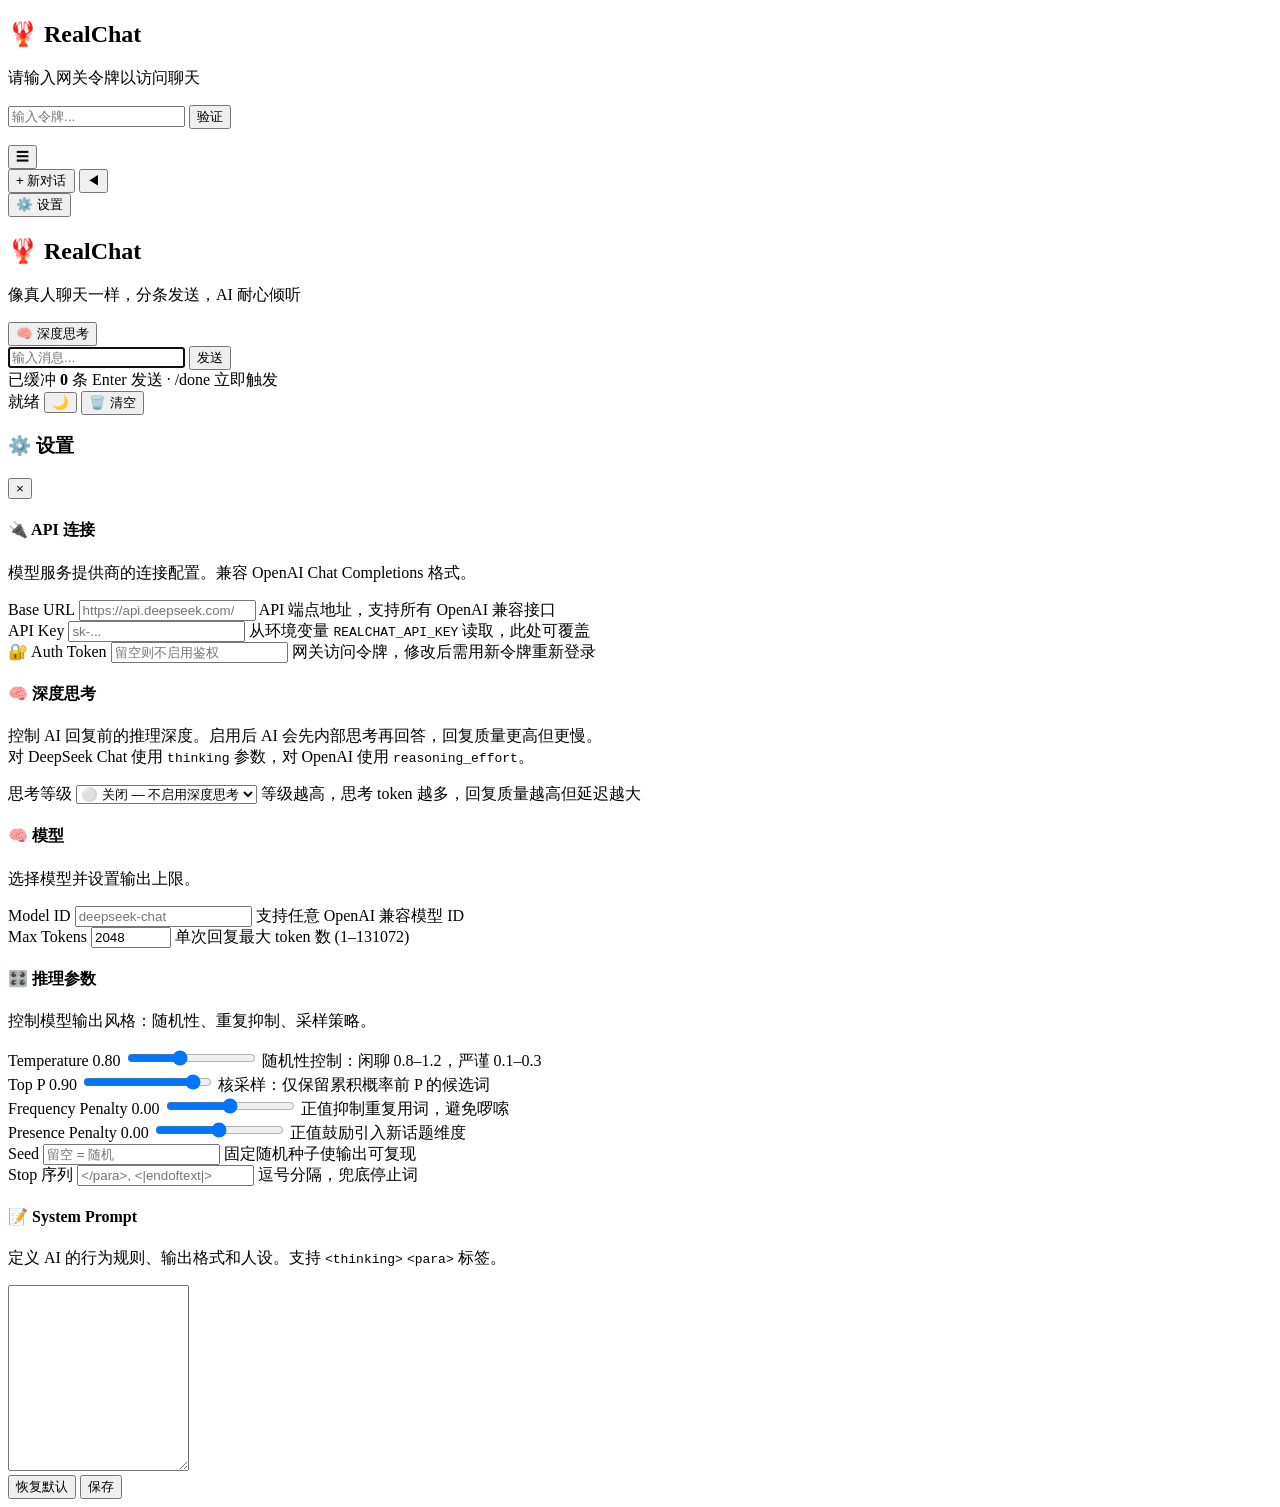
==== static/index.html @ a7dbc33a "Initial commit: RealChat v2 - 碎片化输入 + 结构化分段输出 - 7 级深度思考（设置面板 + 输入区开关） - 网关令牌鉴权 - 多会话管理 + JSON 持久化 - " ====
<!DOCTYPE html>
<html lang="zh-CN">
<head>
<meta charset="UTF-8">
<meta name="viewport" content="width=device-width, initial-scale=1.0">
<title>RealChat 🦞</title>
<link rel="stylesheet" href="/style.css">
</head>
<body>

<!-- 登录遮罩 -->
<div id="auth-overlay" class="auth-overlay">
  <div class="auth-card">
    <h2>🦞 RealChat</h2>
    <p class="auth-desc">请输入网关令牌以访问聊天</p>
    <div class="auth-input-row">
      <input type="password" id="auth-token-input" class="auth-input"
             placeholder="输入令牌..." autocomplete="off">
      <button id="auth-login-btn" class="auth-btn">验证</button>
    </div>
    <p id="auth-error" class="auth-error hidden"></p>
  </div>
</div>

<button id="sidebar-toggler-fab" title="展开侧边栏">☰</button>
<div id="app">
  <!-- 左侧边栏 -->
  <aside id="sidebar">
    <div id="sidebar-header">
      <button id="new-chat-btn" title="新建对话">+ 新对话</button>
      <button id="toggle-sidebar-btn" title="收起侧边栏">◀</button>
    </div>
    <div id="chat-list"></div>
    <div id="sidebar-footer">
      <button id="settings-btn" title="设置">⚙️ 设置</button>
    </div>
  </aside>

  <!-- 主区域 -->
  <main id="main-area">
    <!-- 聊天区 -->
    <div id="chat-area">
      <div id="messages">
        <div class="welcome-msg">
          <h2>🦞 RealChat</h2>
          <p>像真人聊天一样，分条发送，AI 耐心倾听</p>
        </div>
      </div>
    </div>

    <!-- 输入区 -->
    <div id="input-area">
      <!-- 深度思考开关 -->
      <div id="thinking-controls">
        <div class="thinking-bar">
          <button id="think-toggle-btn" class="think-toggle" title="切换深度思考">
            <span class="think-icon">🧠</span>
            <span class="think-label">深度思考</span>
          </button>
        </div>
      </div>
      <div id="input-row">
        <input type="text" id="message-input" placeholder="输入消息..." autofocus>
        <button id="send-btn" title="发送 (Enter)">发送</button>
      </div>
      <div id="buffer-bar">
        <span id="buffer-indicator" class="hidden">
          已缓冲 <b id="buffer-count">0</b> 条
        </span>
        <span id="input-hint">
          Enter 发送 · <span class="done-cmd">/done</span> 立即触发
        </span>
      </div>
    </div>

    <!-- 状态栏 -->
    <div id="status-bar">
      <span id="status-text">就绪</span>
      <span id="status-right">
        <button id="theme-btn" title="切换主题">🌙</button>
        <button id="clear-btn" title="清空当前对话">🗑️ 清空</button>
      </span>
    </div>
  </main>
</div>

<!-- 设置弹窗 -->
<div id="settings-modal" class="modal-overlay hidden">
  <div class="modal-content modal-wide">
    <div class="modal-header">
      <h3>⚙️ 设置</h3>
      <button id="modal-close-btn" class="modal-close">&times;</button>
    </div>
    <div class="modal-body">

      <!-- 分区1：API 连接 (Provider) -->
      <div class="settings-section">
        <h4 class="section-title">🔌 API 连接</h4>
        <p class="section-desc">模型服务提供商的连接配置。兼容 OpenAI Chat Completions 格式。</p>
        <div class="settings-grid">
          <div class="setting-group setting-group-wide">
            <label class="setting-label" for="setting-api_base_url">Base URL</label>
            <input type="url" id="setting-api_base_url" class="setting-input"
                   placeholder="https://api.deepseek.com/v1"
                   list="api-base-suggestions">
            <datalist id="api-base-suggestions">
              <option value="https://api.deepseek.com/v1">DeepSeek</option>
              <option value="https://api.openai.com/v1">OpenAI</option>
              <option value="https://open.bigmodel.cn/api/paas/v4">智谱 GLM</option>
              <option value="https://dashscope.aliyuncs.com/compatible-mode/v1">通义千问</option>
              <option value="https://api.moonshot.cn/v1">Moonshot</option>
            </datalist>
            <span class="setting-hint">API 端点地址，支持所有 OpenAI 兼容接口</span>
          </div>
          <div class="setting-group setting-group-wide">
            <label class="setting-label" for="setting-api_key">API Key</label>
            <input type="password" id="setting-api_key" class="setting-input"
                   placeholder="sk-...">
            <span class="setting-hint">从环境变量 <code>REALCHAT_API_KEY</code> 读取，此处可覆盖</span>
          </div>
          <div class="setting-group setting-group-wide">
            <label class="setting-label" for="setting-auth_token">🔐 Auth Token</label>
            <input type="password" id="setting-auth_token" class="setting-input"
                   placeholder="留空则不启用鉴权">
            <span class="setting-hint">网关访问令牌，修改后需用新令牌重新登录</span>
          </div>
        </div>
      </div>

      <!-- 分区2：深度思考 -->
      <div class="settings-section">
        <h4 class="section-title">🧠 深度思考</h4>
        <p class="section-desc">控制 AI 回复前的推理深度。启用后 AI 会先内部思考再回答，回复质量更高但更慢。
        <br>对 DeepSeek Chat 使用 <code>thinking</code> 参数，对 OpenAI 使用 <code>reasoning_effort</code>。</p>
        <div class="settings-grid">
          <div class="setting-group">
            <label class="setting-label" for="setting-thinking_level">思考等级</label>
            <select id="setting-thinking_level" class="setting-input">
              <option value="off">⚪ 关闭 — 不启用深度思考</option>
              <option value="minimal">💭 极简 — 512 tokens</option>
              <option value="low">🔹 低 — 1024 tokens</option>
              <option value="medium">🔶 中 — 2048 tokens</option>
              <option value="high">🔴 高 — 4096 tokens</option>
              <option value="extra_high">🔥 极高 — 8192 tokens</option>
              <option value="maximum">💥 最大 — 16384 tokens</option>
            </select>
            <span class="setting-hint">等级越高，思考 token 越多，回复质量越高但延迟越大</span>
          </div>
          <div class="setting-group setting-group-single">
            <!-- placeholder for grid alignment -->
          </div>
        </div>
      </div>

      <!-- 分区3：模型 -->
      <div class="settings-section">
        <h4 class="section-title">🧠 模型</h4>
        <p class="section-desc">选择模型并设置输出上限。</p>
        <div class="settings-grid">
          <div class="setting-group">
            <label class="setting-label" for="setting-model">Model ID</label>
            <input type="text" id="setting-model" class="setting-input"
                   placeholder="deepseek-chat"
                   list="model-suggestions">
            <datalist id="model-suggestions">
              <option value="deepseek-chat">DeepSeek Chat — 通用对话</option>
              <option value="deepseek-reasoner">DeepSeek Reasoner — 深度推理</option>
              <option value="gpt-4o">GPT-4o — OpenAI 旗舰</option>
              <option value="gpt-4o-mini">GPT-4o Mini — 轻量快速</option>
              <option value="claude-3-5-sonnet">Claude 3.5 Sonnet</option>
              <option value="glm-4-flash">GLM-4 Flash — 智谱免费</option>
              <option value="qwen-turbo">通义千问 Turbo</option>
            </datalist>
            <span class="setting-hint">支持任意 OpenAI 兼容模型 ID</span>
          </div>
          <div class="setting-group">
            <label class="setting-label" for="setting-max_tokens">Max Tokens</label>
            <input type="number" id="setting-max_tokens" class="setting-input"
                   min="1" max="131072" step="64" value="2048">
            <span class="setting-hint">单次回复最大 token 数 (1–131072)</span>
          </div>
        </div>
      </div>

      <!-- 分区4：推理参数 (Inference) -->
      <div class="settings-section">
        <h4 class="section-title">🎛️ 推理参数</h4>
        <p class="section-desc">控制模型输出风格：随机性、重复抑制、采样策略。</p>
        <div class="settings-grid">

          <div class="setting-group">
            <label class="setting-label">Temperature <span class="setting-range-val" id="val-temp">0.80</span></label>
            <input type="range" id="setting-temperature" min="0" max="2" step="0.05" value="0.8" class="setting-range">
            <span class="setting-hint">随机性控制：闲聊 0.8–1.2，严谨 0.1–0.3</span>
          </div>

          <div class="setting-group">
            <label class="setting-label">Top P <span class="setting-range-val" id="val-topp">0.90</span></label>
            <input type="range" id="setting-top_p" min="0" max="1" step="0.05" value="0.9" class="setting-range">
            <span class="setting-hint">核采样：仅保留累积概率前 P 的候选词</span>
          </div>

          <div class="setting-group">
            <label class="setting-label">Frequency Penalty <span class="setting-range-val" id="val-freq">0.00</span></label>
            <input type="range" id="setting-frequency_penalty" min="-2" max="2" step="0.05" value="0" class="setting-range">
            <span class="setting-hint">正值抑制重复用词，避免啰嗦</span>
          </div>

          <div class="setting-group">
            <label class="setting-label">Presence Penalty <span class="setting-range-val" id="val-pres">0.00</span></label>
            <input type="range" id="setting-presence_penalty" min="-2" max="2" step="0.05" value="0" class="setting-range">
            <span class="setting-hint">正值鼓励引入新话题维度</span>
          </div>

          <div class="setting-group">
            <label class="setting-label" for="setting-seed">Seed</label>
            <input type="number" id="setting-seed" class="setting-input" placeholder="留空 = 随机">
            <span class="setting-hint">固定随机种子使输出可复现</span>
          </div>

          <div class="setting-group">
            <label class="setting-label" for="setting-stop">Stop 序列</label>
            <input type="text" id="setting-stop" class="setting-input"
                   placeholder="</para>, <|endoftext|>">
            <span class="setting-hint">逗号分隔，兜底停止词</span>
          </div>

        </div>
      </div>

      <!-- 分区5：System Prompt -->
      <div class="settings-section">
        <h4 class="section-title">📝 System Prompt</h4>
        <p class="section-desc">定义 AI 的行为规则、输出格式和人设。支持 <code>&lt;thinking&gt;</code> <code>&lt;para&gt;</code> 标签。</p>
        <textarea id="setting-prompt" class="setting-textarea" rows="12"
                  spellcheck="false"></textarea>
      </div>

    </div>
    <div class="modal-footer">
      <button id="setting-reset-btn" class="btn-secondary">恢复默认</button>
      <button id="setting-save-btn" class="btn-primary">保存</button>
    </div>
  </div>
</div>

<script src="/app.js"></script>
</body>
</html>
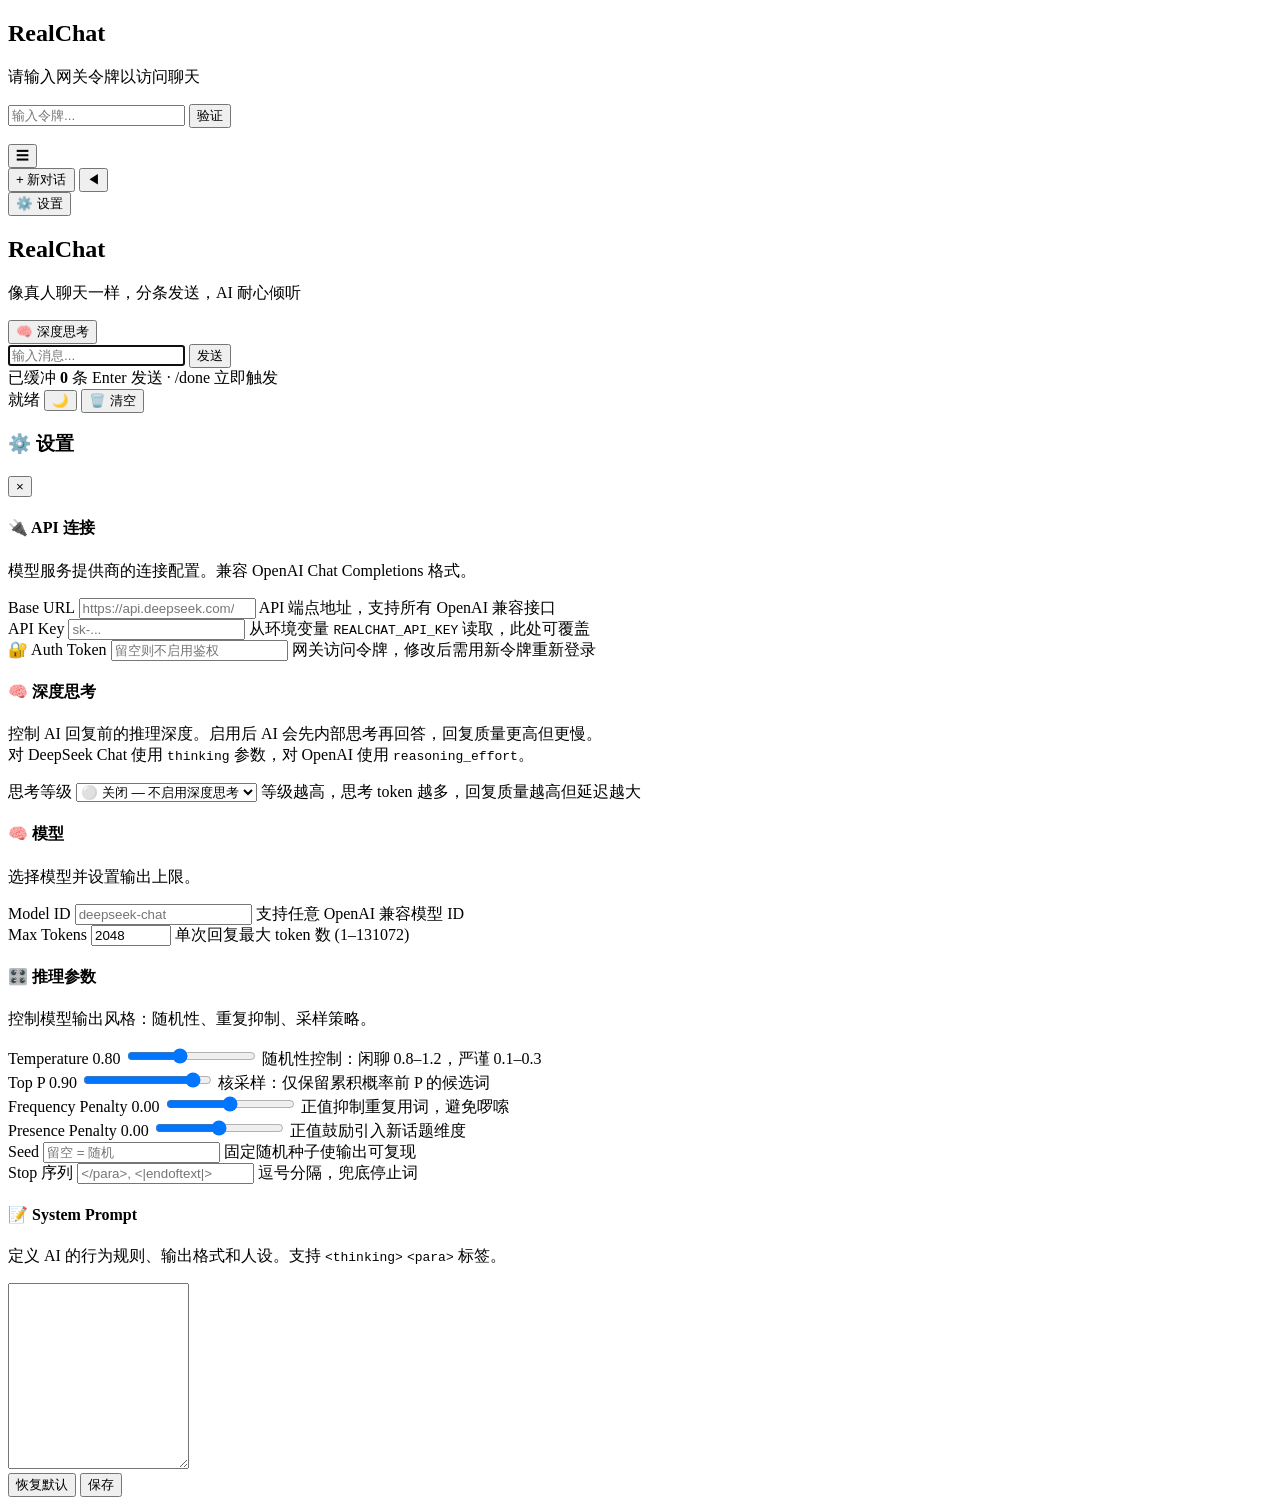
==== commit f0aaaea7: "Remove all references" ====
--- a/static/index.html
+++ b/static/index.html
@@ -3,7 +3,7 @@
 <head>
 <meta charset="UTF-8">
 <meta name="viewport" content="width=device-width, initial-scale=1.0">
-<title>RealChat 🦞</title>
+<title>RealChat </title>
 <link rel="stylesheet" href="/style.css">
 </head>
 <body>
@@ -11,7 +11,7 @@
 <!-- 登录遮罩 -->
 <div id="auth-overlay" class="auth-overlay">
   <div class="auth-card">
-    <h2>🦞 RealChat</h2>
+    <h2>RealChat</h2>
     <p class="auth-desc">请输入网关令牌以访问聊天</p>
     <div class="auth-input-row">
       <input type="password" id="auth-token-input" class="auth-input"
@@ -42,7 +42,7 @@
     <div id="chat-area">
       <div id="messages">
         <div class="welcome-msg">
-          <h2>🦞 RealChat</h2>
+          <h2>RealChat</h2>
           <p>像真人聊天一样，分条发送，AI 耐心倾听</p>
         </div>
       </div>
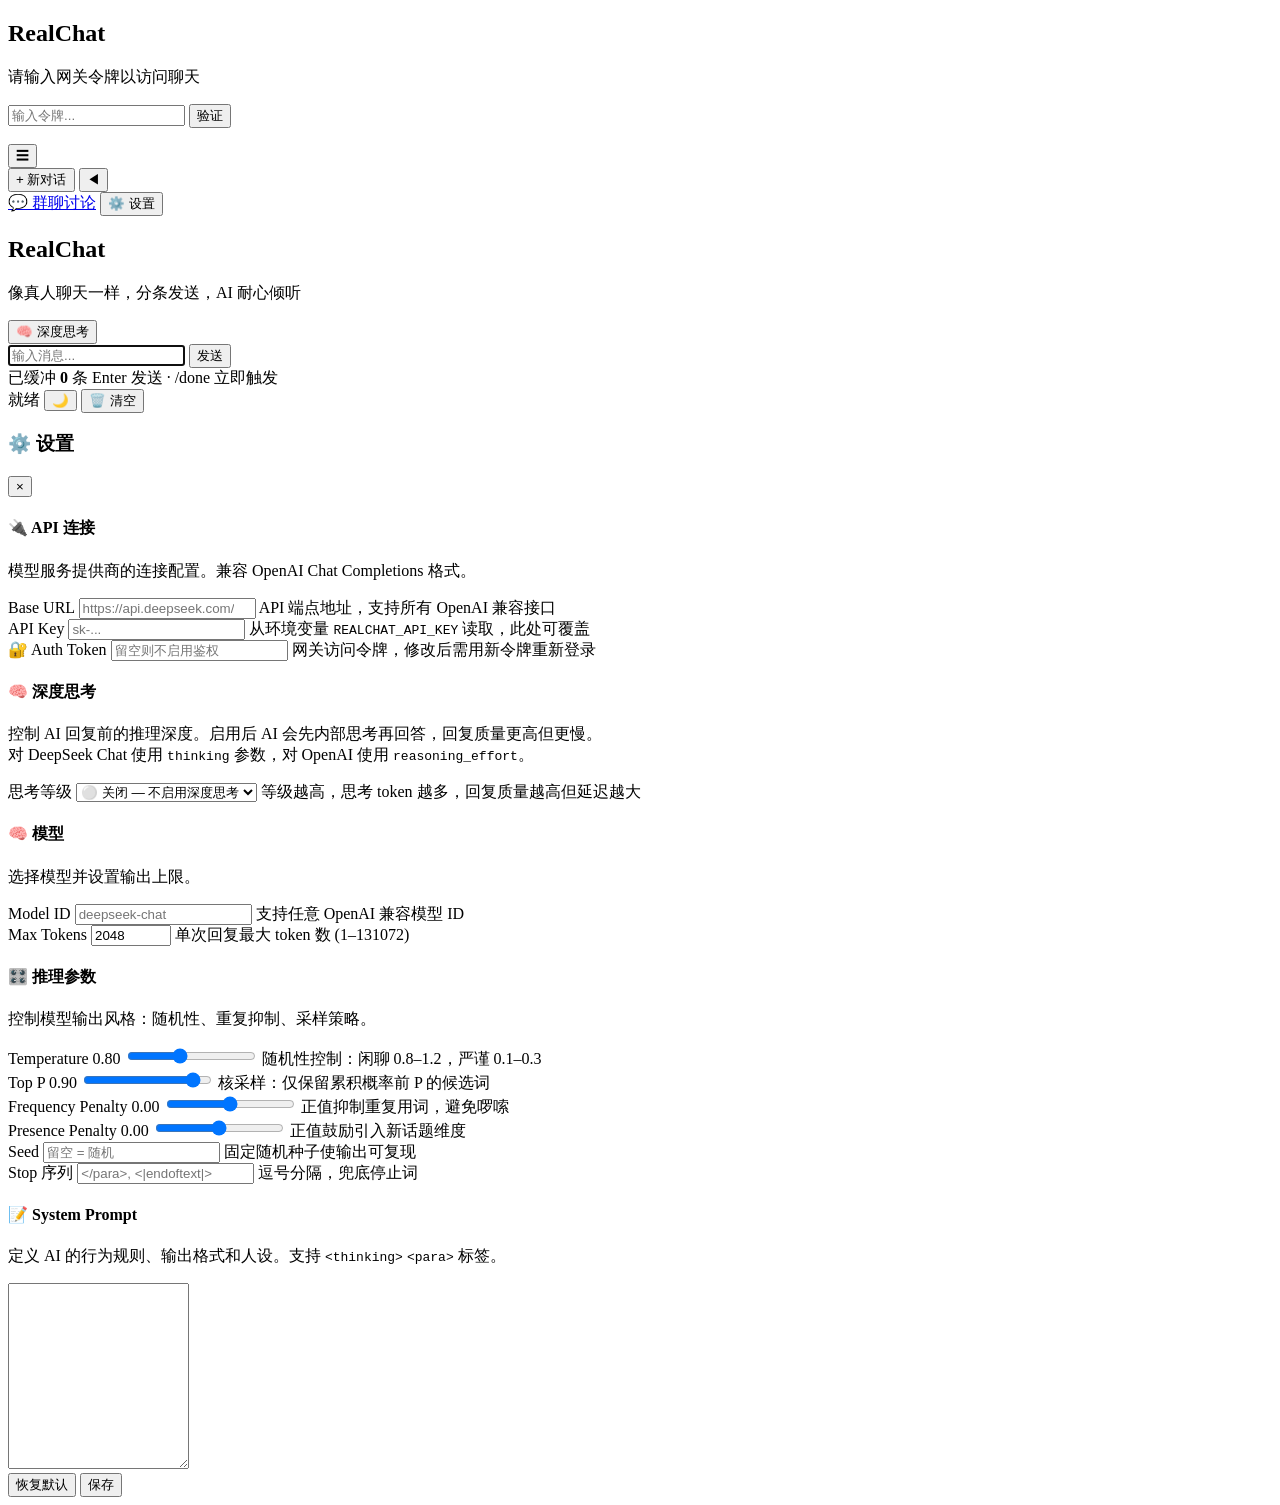
==== commit 1a3c730a: "💬 Multi-agent group discussion mode Core: - DiscussionRoom 回合制状态机（讨论引擎） - 随机发言顺序 + 全量上下文注入 - Token 耗" ====
--- a/static/index.html
+++ b/static/index.html
@@ -32,6 +32,7 @@
     </div>
     <div id="chat-list"></div>
     <div id="sidebar-footer">
+      <a href="/discussion.html" id="discussion-btn" class="sidebar-link-btn" title="群聊讨论">💬 群聊讨论</a>
       <button id="settings-btn" title="设置">⚙️ 设置</button>
     </div>
   </aside>
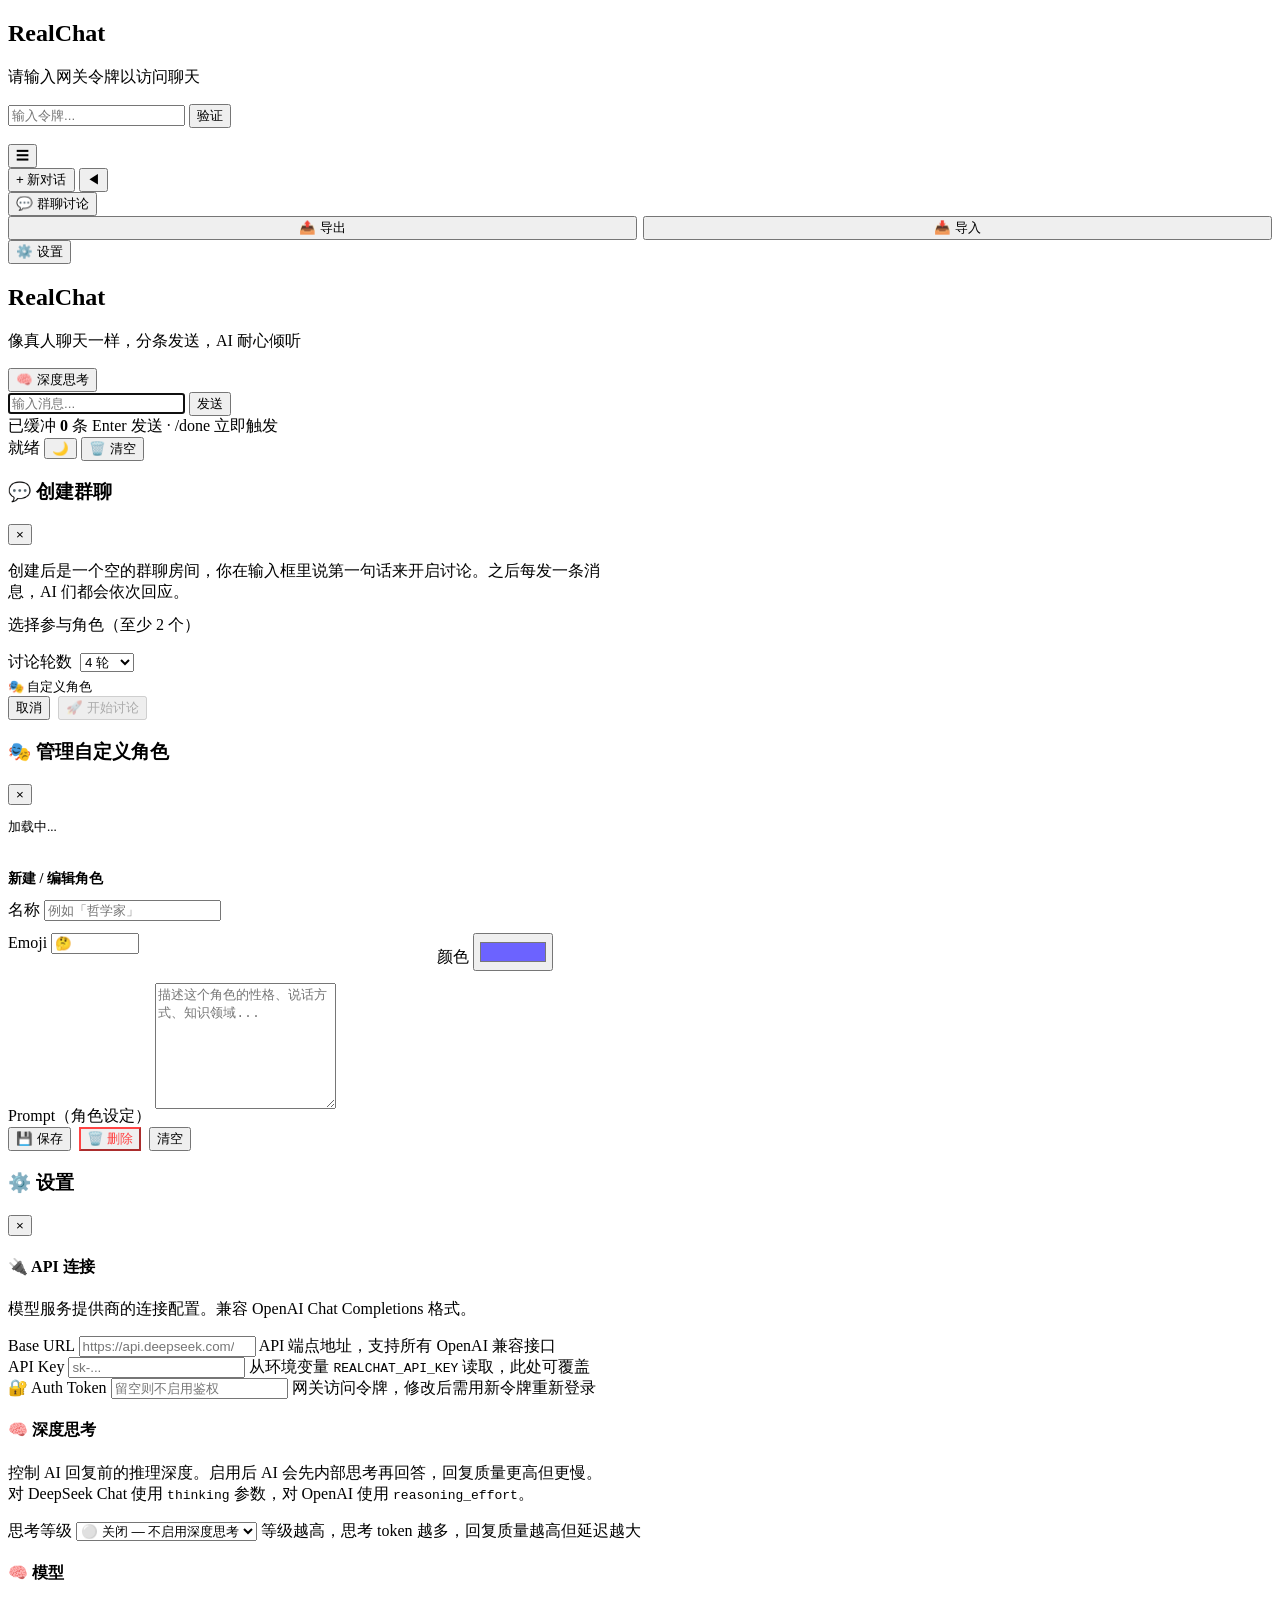
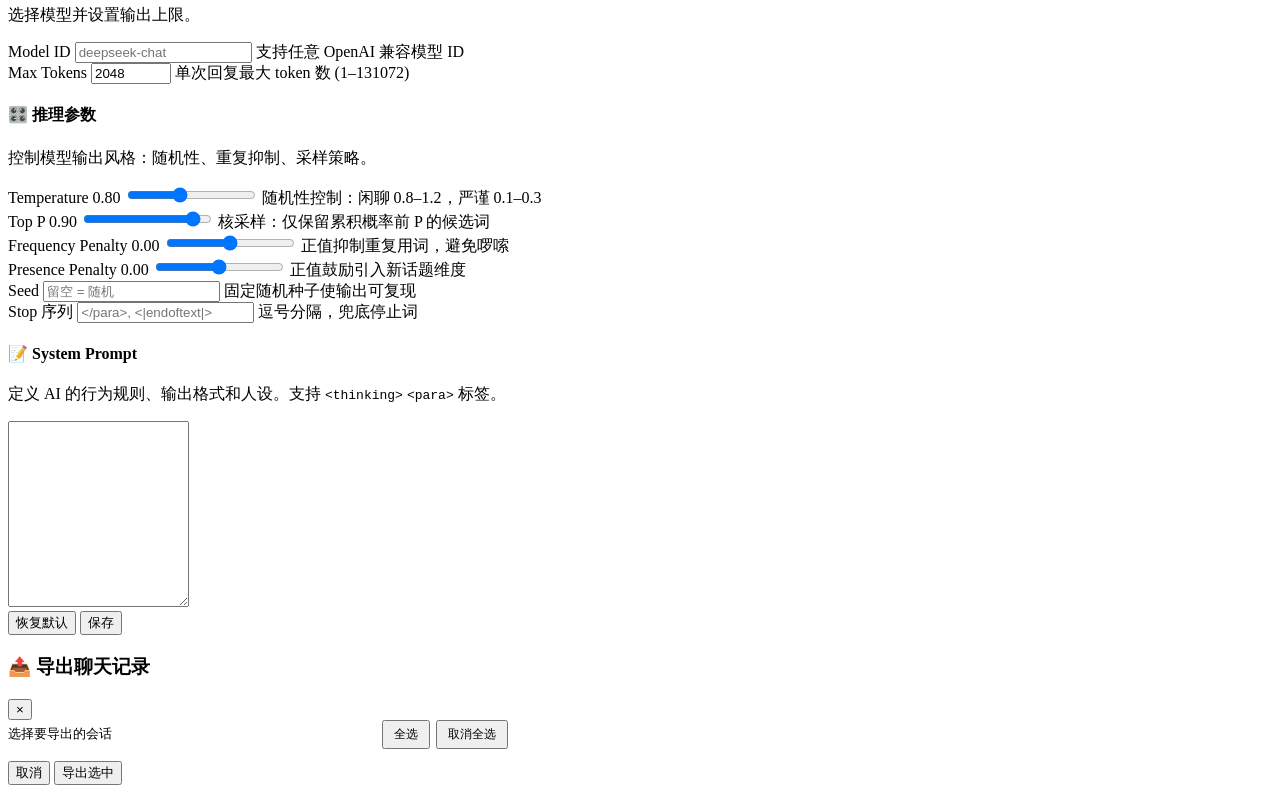
==== commit f12fac29: "🚀 v2.0: 群聊集成主UI + 8角色 + 导入导出 + 持久群聊房间 - 群聊讨论集成到主聊天界面（废弃独立 discussion 页面） - 8 种预设角色 + 自定义角色创建编辑 - 群聊作" ====
--- a/static/index.html
+++ b/static/index.html
@@ -4,7 +4,7 @@
 <meta charset="UTF-8">
 <meta name="viewport" content="width=device-width, initial-scale=1.0">
 <title>RealChat </title>
-<link rel="stylesheet" href="/style.css">
+<link rel="stylesheet" href="/style.css?v=2.0.0">
 </head>
 <body>
 
@@ -32,7 +32,12 @@
     </div>
     <div id="chat-list"></div>
     <div id="sidebar-footer">
-      <a href="/discussion.html" id="discussion-btn" class="sidebar-link-btn" title="群聊讨论">💬 群聊讨论</a>
+      <button id="discussion-modal-btn" class="sidebar-link-btn" title="群聊讨论">💬 群聊讨论</button>
+      <div style="display:flex;gap:6px;">
+        <button id="export-btn" class="sidebar-link-btn" title="导出聊天记录" style="flex:1;">📤 导出</button>
+        <button id="import-btn" class="sidebar-link-btn" title="导入聊天记录" style="flex:1;">📥 导入</button>
+      </div>
+      <input type="file" id="import-file-input" accept=".json" style="display:none;">
       <button id="settings-btn" title="设置">⚙️ 设置</button>
     </div>
   </aside>
@@ -83,6 +88,96 @@
       </span>
     </div>
   </main>
+</div>
+
+<!-- 群聊创建弹窗 -->
+<div id="discussion-create-modal" class="modal-overlay hidden">
+  <div class="modal-content modal-wide" style="max-width:600px;">
+    <div class="modal-header">
+      <h3>💬 创建群聊</h3>
+      <button id="disc-create-close" class="modal-close">&times;</button>
+    </div>
+    <div class="modal-body">
+      <div class="disc-create-form">
+        <p class="section-desc" style="margin-bottom:12px;">创建后是一个空的群聊房间，你在输入框里说第一句话来开启讨论。之后每发一条消息，AI 们都会依次回应。</p>
+
+        <label class="setting-label" style="margin-bottom:8px;">选择参与角色（至少 2 个）</label>
+        <div id="disc-agent-selector" class="agent-selector" style="margin-bottom:16px;"></div>
+
+        <div style="display:flex;align-items:center;gap:8px;margin-bottom:4px;">
+          <label class="setting-label" for="disc-max-rounds" style="margin-bottom:0;">讨论轮数</label>
+          <select id="disc-max-rounds" class="rounds-select">
+            <option value="2">2 轮</option>
+            <option value="4" selected>4 轮</option>
+            <option value="6">6 轮</option>
+            <option value="8">8 轮</option>
+            <option value="12">12 轮</option>
+            <option value="16">16 轮</option>
+            <option value="24">24 轮</option>
+            <option value="32">32 轮</option>
+          </select>
+        </div>
+      </div>
+    </div>
+    <div class="modal-footer" style="justify-content:space-between;">
+      <span id="disc-custom-agent-link" style="font-size:13px;color:var(--accent);cursor:pointer;">🎭 自定义角色</span>
+      <div style="display:flex;gap:8px;">
+        <button id="disc-create-cancel" class="btn-secondary">取消</button>
+        <button id="disc-start-btn" class="btn-primary" disabled>🚀 开始讨论</button>
+      </div>
+    </div>
+  </div>
+</div>
+
+<!-- 自定义角色编辑器弹窗 -->
+<div id="custom-agent-modal" class="modal-overlay hidden">
+  <div class="modal-content">
+    <div class="modal-header">
+      <h3>🎭 管理自定义角色</h3>
+      <button id="custom-agent-close" class="modal-close">&times;</button>
+    </div>
+    <div class="modal-body">
+      <!-- 已有角色列表 -->
+      <div id="custom-agent-list" style="margin-bottom:16px;">
+        <p style="font-size:13px;color:var(--text-muted);">加载中...</p>
+      </div>
+
+      <hr style="border:none;border-top:1px solid var(--border);margin:16px 0;">
+
+      <!-- 新建/编辑表单 -->
+      <div class="custom-agent-form">
+        <h4 style="font-size:14px;color:var(--text-primary);margin-bottom:12px;">新建 / 编辑角色</h4>
+        <input type="hidden" id="custom-agent-edit-id">
+
+        <label class="setting-label" for="custom-agent-name">名称</label>
+        <input type="text" id="custom-agent-name" class="setting-input"
+               placeholder="例如「哲学家」" style="margin-bottom:12px;">
+
+        <div style="display:flex;gap:12px;margin-bottom:12px;">
+          <div style="flex:1;">
+            <label class="setting-label" for="custom-agent-emoji">Emoji</label>
+            <input type="text" id="custom-agent-emoji" class="setting-input"
+                   placeholder="🤔" maxlength="4" style="width:80px;">
+          </div>
+          <div style="flex:2;">
+            <label class="setting-label" for="custom-agent-color">颜色</label>
+            <input type="color" id="custom-agent-color" class="setting-input"
+                   value="#6c63ff" style="width:80px;height:38px;padding:4px;">
+          </div>
+        </div>
+
+        <label class="setting-label" for="custom-agent-prompt">Prompt（角色设定）</label>
+        <textarea id="custom-agent-prompt" class="setting-textarea" rows="8"
+                  placeholder="描述这个角色的性格、说话方式、知识领域..." style="margin-bottom:12px;"></textarea>
+
+        <div style="display:flex;gap:8px;">
+          <button id="custom-agent-save" class="btn-primary">💾 保存</button>
+          <button id="custom-agent-delete" class="btn-secondary" style="color:#ff4444;border-color:#ff4444;">🗑️ 删除</button>
+          <button id="custom-agent-clear" class="btn-secondary">清空</button>
+        </div>
+      </div>
+    </div>
+  </div>
 </div>
 
 <!-- 设置弹窗 -->
@@ -245,6 +340,30 @@
   </div>
 </div>
 
-<script src="/app.js"></script>
+<!-- 导出选择模态框 -->
+<div id="export-modal" class="modal-overlay hidden">
+  <div class="modal-content" style="max-width:500px;">
+    <div class="modal-header">
+      <h3>📤 导出聊天记录</h3>
+      <button id="export-modal-close" class="modal-close">&times;</button>
+    </div>
+    <div class="modal-body">
+      <div style="display:flex;justify-content:space-between;align-items:center;margin-bottom:12px;">
+        <span style="font-size:13px;color:var(--text-secondary);">选择要导出的会话</span>
+        <div style="display:flex;gap:6px;">
+          <button id="export-select-all" class="btn-secondary" style="font-size:12px;padding:4px 10px;">全选</button>
+          <button id="export-deselect-all" class="btn-secondary" style="font-size:12px;padding:4px 10px;">取消全选</button>
+        </div>
+      </div>
+      <div id="export-session-list" style="max-height:45vh;overflow-y:auto;"></div>
+    </div>
+    <div class="modal-footer">
+      <button id="export-cancel-btn" class="btn-secondary">取消</button>
+      <button id="export-confirm-btn" class="btn-primary">导出选中</button>
+    </div>
+  </div>
+</div>
+
+<script src="/app.js?v=2.0.0"></script>
 </body>
 </html>
